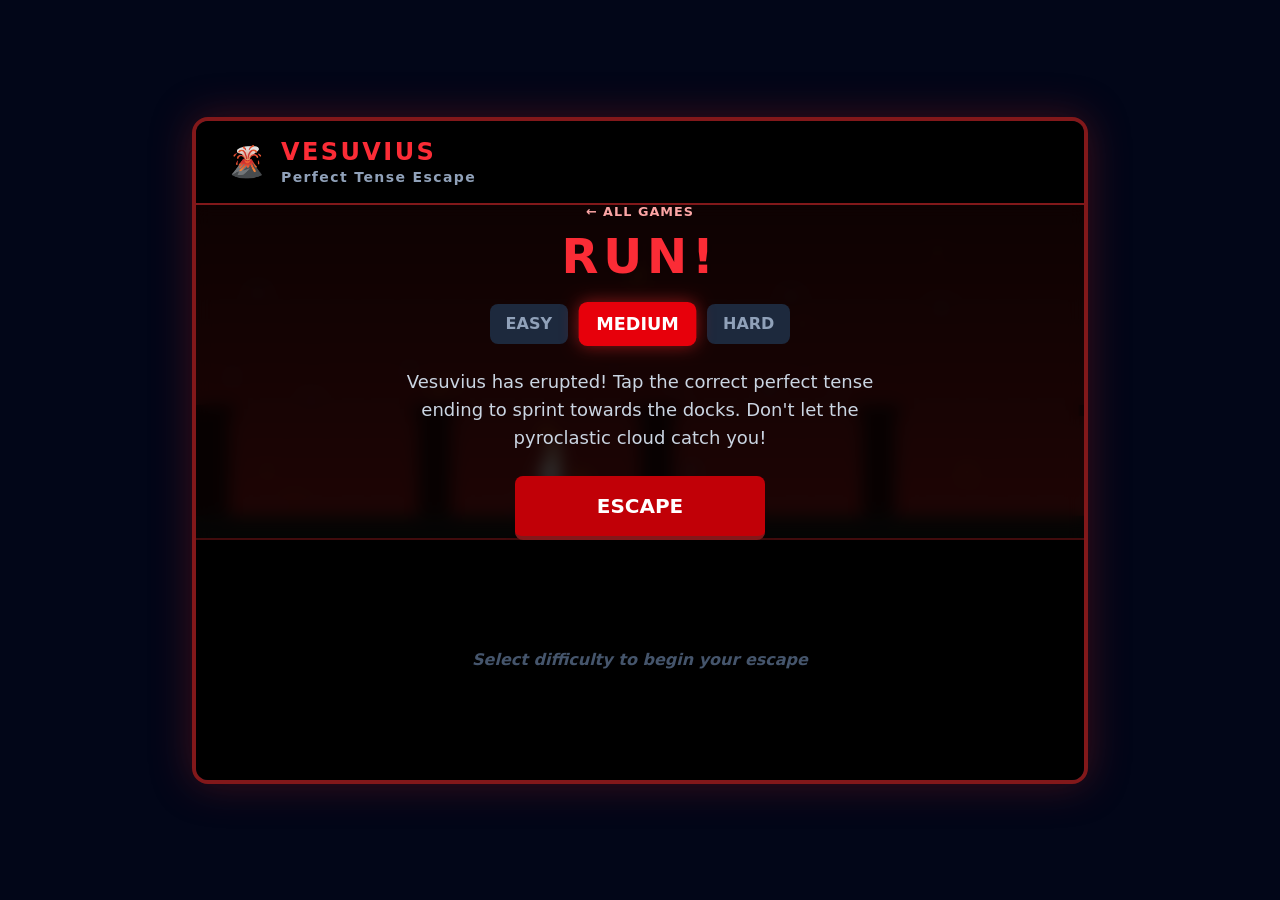
==== games/perfect.html @ 6fab9525 "Publish inTense Latin Games" ====
<!DOCTYPE html>
<html lang="en">
<head>
    <meta charset="UTF-8">
    <meta name="viewport" content="width=device-width, initial-scale=1.0">
    <title>Escape From Vesuvius</title>
    <link rel="stylesheet" href="tailwind.css">
    <style>
        body, html { margin: 0; padding: 0; width: 100%; height: 100%; touch-action: manipulation; }
        .touch-manipulation { touch-action: manipulation; }
        .arcade-home-link {
            display: inline-block;
            margin-bottom: 0.65rem;
            color: #fca5a5;
            font-size: 0.8rem;
            font-weight: 800;
            letter-spacing: 0.08em;
            text-decoration: none;
            text-transform: uppercase;
        }
        .arcade-home-link:hover,
        .arcade-home-link:focus-visible { color: #fecaca; text-decoration: underline; }
    </style>
</head>
<body class="min-h-screen bg-slate-950 text-white font-sans flex flex-col items-center justify-center p-2 md:p-4 selection:bg-red-900 selection:text-white">

    <div class="max-w-4xl w-full bg-slate-900 rounded-2xl border-4 border-red-900 shadow-[0_0_40px_rgba(153,27,27,0.4)] overflow-hidden flex flex-col h-[95vh] md:h-auto relative">
        
        <!-- Header / HUD -->
        <div class="bg-black p-3 md:p-4 border-b-2 border-red-900 flex justify-between items-center px-2 md:px-8 shrink-0">
            <div class="flex items-center space-x-2 md:space-x-4">
                <div class="text-2xl md:text-3xl">🌋</div>
                <div>
                    <h1 class="text-sm md:text-2xl font-black text-red-500 uppercase tracking-widest leading-tight">Vesuvius</h1>
                    <h2 class="text-[10px] md:text-sm text-slate-400 font-bold tracking-widest hidden md:block">Perfect Tense Escape</h2>
                </div>
            </div>
            
            <div id="hud-container" class="flex space-x-2 md:space-x-4 text-center hidden">
                <div class="bg-slate-900 p-1 md:p-2 rounded border border-red-900 min-w-[70px] md:min-w-[110px]">
                    <div class="text-[9px] md:text-xs text-slate-400 uppercase">Cloud Gap</div>
                    <div id="gap-hud" class="text-sm md:text-xl font-bold text-amber-500">100 m</div>
                </div>
                <div class="bg-slate-900 p-1 md:p-2 rounded border border-slate-700 min-w-[70px] md:min-w-[110px]">
                    <div class="text-[9px] md:text-xs text-slate-400 uppercase">Port Dist.</div>
                    <div id="dist-hud" class="text-sm md:text-xl font-bold text-blue-400">1000 m</div>
                </div>
            </div>
        </div>

        <div class="relative flex-grow min-h-[200px] md:min-h-[300px]">
            <canvas 
                id="gameCanvas" 
                width="800" 
                height="300" 
                class="w-full h-full object-cover bg-red-950 block shadow-inner"
            ></canvas>
            
            <!-- Start Menu Overlay -->
            <div id="start-overlay" class="absolute inset-0 bg-black/80 flex flex-col items-center justify-center backdrop-blur-sm p-4 z-20">
                <a href="../" class="arcade-home-link">← All games</a>
                <h2 class="text-4xl md:text-5xl font-black text-red-500 mb-2 uppercase drop-shadow-lg text-center tracking-widest">RUN!</h2>
                
                <div class="flex space-x-2 md:space-x-4 mb-6 mt-4" id="difficulty-btns">
                    <button data-level="easy" class="diff-btn px-4 py-2 rounded-lg font-bold uppercase transition-all bg-slate-800 text-slate-400 hover:bg-slate-700">easy</button>
                    <button data-level="medium" class="diff-btn px-4 py-2 rounded-lg font-bold uppercase transition-all bg-red-600 text-white shadow-[0_0_15px_rgba(220,38,38,0.6)] scale-110">medium</button>
                    <button data-level="hard" class="diff-btn px-4 py-2 rounded-lg font-bold uppercase transition-all bg-slate-800 text-slate-400 hover:bg-slate-700">hard</button>
                </div>

                <p class="text-sm md:text-lg text-slate-300 mb-6 max-w-lg text-center hidden md:block">
                    Vesuvius has erupted! Tap the correct perfect tense ending to sprint towards the docks. Don't let the pyroclastic cloud catch you!
                </p>
                
                <button 
                    id="start-btn"
                    class="px-8 py-3 md:py-4 bg-red-700 hover:bg-red-600 text-white font-bold text-lg md:text-xl rounded-lg shadow-lg hover:shadow-red-500/50 transition-all border-b-4 border-red-900 active:border-b-0 active:translate-y-1 w-full max-w-[250px]"
                >
                    ESCAPE
                </button>
            </div>

            <!-- Win Overlay -->
            <div id="win-overlay" class="absolute inset-0 bg-blue-900/90 flex flex-col items-center justify-center backdrop-blur-md z-20 hidden">
                <h2 class="text-4xl md:text-5xl font-black text-white mb-2 uppercase drop-shadow-lg">SURVIVED</h2>
                <p class="text-lg md:text-xl text-blue-200 mb-6 font-bold text-center">You reached the ships and escaped Pompeii!</p>
                <button class="restart-btn px-6 py-3 bg-white text-blue-900 font-bold rounded shadow-lg hover:bg-blue-100 active:scale-95">Play Again</button>
            </div>

            <!-- Lose Overlay -->
            <div id="lose-overlay" class="absolute inset-0 bg-black/95 flex flex-col items-center justify-center backdrop-blur-md z-20 hidden">
                <h2 class="text-4xl md:text-6xl font-black text-red-600 mb-2 uppercase drop-shadow-[0_0_20px_rgba(220,38,38,0.8)]">CONSUMED</h2>
                <p class="text-lg md:text-xl text-red-300 mb-6 font-bold text-center">The ash cloud overtook you.</p>
                <button class="restart-btn px-6 py-3 bg-red-900 text-white font-bold rounded shadow-lg border border-red-500 hover:bg-red-700 active:scale-95">Try Again</button>
            </div>
        </div>

        <div class="bg-black p-4 md:p-6 shrink-0 border-t-2 border-red-900/50">
            <div class="max-w-2xl mx-auto flex flex-col items-center w-full">
                
                <div id="play-area" class="w-full hidden">
                    <!-- Prompt -->
                    <div class="text-center mb-4 md:mb-6">
                        <div class="text-sm md:text-base font-bold text-slate-500 uppercase tracking-wider mb-1">Translate: <span id="prompt-eng" class="text-white">""</span></div>
                        <div class="text-2xl md:text-4xl font-black text-white bg-slate-900 px-6 py-2 rounded-xl border border-slate-800 shadow-inner inline-block">
                            <span id="prompt-stem" class="text-red-500"></span>
                            <span class="text-slate-600 tracking-widest">_ _ _</span>
                        </div>
                    </div>

                    <!-- Tap Grid -->
                    <div id="tap-grid" class="grid grid-cols-3 gap-3 md:gap-4 w-full">
                        <!-- Buttons injected via JS -->
                    </div>
                </div>

                <div id="waiting-area" class="h-48 flex items-center justify-center text-slate-600 font-bold italic text-center">
                    Select difficulty to begin your escape
                </div>

            </div>
        </div>
    </div>

    <script>
        const verbs = [
            // 1st Conjugation (amare -> amav-)
            { eng: "I loved", stem: "amav", ending: "i" },
            { eng: "you (s.) loved", stem: "amav", ending: "isti" },
            { eng: "he/she/it loved", stem: "amav", ending: "it" },
            { eng: "we loved", stem: "amav", ending: "imus" },
            { eng: "you (pl.) loved", stem: "amav", ending: "istis" },
            { eng: "they loved", stem: "amav", ending: "erunt" },
            // 2nd Conjugation (videre -> vid-)
            { eng: "I saw", stem: "vid", ending: "i" },
            { eng: "you (s.) saw", stem: "vid", ending: "isti" },
            { eng: "she saw", stem: "vid", ending: "it" },
            { eng: "we saw", stem: "vid", ending: "imus" },
            { eng: "you (pl.) saw", stem: "vid", ending: "istis" },
            { eng: "they saw", stem: "vid", ending: "erunt" },
            // 3rd Conjugation (dicere -> dix-)
            { eng: "I said", stem: "dix", ending: "i" },
            { eng: "you (s.) said", stem: "dix", ending: "isti" },
            { eng: "he said", stem: "dix", ending: "it" },
            { eng: "we said", stem: "dix", ending: "imus" },
            { eng: "you (pl.) said", stem: "dix", ending: "istis" },
            { eng: "they said", stem: "dix", ending: "erunt" },
            // 4th Conjugation (audire -> audiv-)
            { eng: "I heard", stem: "audiv", ending: "i" },
            { eng: "you (s.) heard", stem: "audiv", ending: "isti" },
            { eng: "he heard", stem: "audiv", ending: "it" },
            { eng: "we heard", stem: "audiv", ending: "imus" },
            { eng: "you (pl.) heard", stem: "audiv", ending: "istis" },
            { eng: "they heard", stem: "audiv", ending: "erunt" }
        ];

        const PERFECT_ENDINGS = ['i', 'isti', 'it', 'imus', 'istis', 'erunt'];

        const ESCAPE_DISTANCE = 50000;
        const MAX_SPEED = 150;

        const DIFFICULTY_SETTINGS = {
            easy: { cloudSpeed: 30, friction: 15, boost: 70, penalty: 5 },
            medium: { cloudSpeed: 45, friction: 20, boost: 55, penalty: 15 },
            hard: { cloudSpeed: 60, friction: 25, boost: 45, penalty: 25 }
        };

        let gameState = 'start';
        let difficulty = 'medium';
        let currentPrompt = null;

        let config = DIFFICULTY_SETTINGS.medium;
        let player = { distance: 1000, speed: 0 };
        let cloud = { distance: 0 };
        let lastTime = 0;
        let ashParticles = [];
        let trackOffset = 0;
        let animationFrameId;

        // DOM Elements
        const canvas = document.getElementById('gameCanvas');
        const ctx = canvas.getContext('2d');
        const hudContainer = document.getElementById('hud-container');
        const gapHud = document.getElementById('gap-hud');
        const distHud = document.getElementById('dist-hud');
        const startOverlay = document.getElementById('start-overlay');
        const winOverlay = document.getElementById('win-overlay');
        const loseOverlay = document.getElementById('lose-overlay');
        const playArea = document.getElementById('play-area');
        const waitingArea = document.getElementById('waiting-area');
        const promptEng = document.getElementById('prompt-eng');
        const promptStem = document.getElementById('prompt-stem');
        const tapGrid = document.getElementById('tap-grid');

        function getRandomVerb() {
            return verbs[Math.floor(Math.random() * verbs.length)];
        }

        function updateGameState(newState) {
            gameState = newState;
            
            // Manage UI Visibility
            startOverlay.classList.toggle('hidden', newState !== 'start');
            winOverlay.classList.toggle('hidden', newState !== 'won');
            loseOverlay.classList.toggle('hidden', newState !== 'lost');
            
            hudContainer.classList.toggle('hidden', newState !== 'running');
            playArea.classList.toggle('hidden', newState !== 'running');
            waitingArea.classList.toggle('hidden', newState === 'running');
            
            if (newState === 'start' || newState === 'lost' || newState === 'won') {
                waitingArea.innerText = newState === 'start' ? 'Select difficulty to begin your escape' : 'Waiting...';
            }
        }

        function generateTapGrid() {
            tapGrid.innerHTML = '';
            PERFECT_ENDINGS.forEach(ending => {
                const btn = document.createElement('button');
                btn.className = "relative overflow-hidden bg-slate-800 hover:bg-slate-700 active:bg-slate-900 active:scale-95 text-white font-black text-xl md:text-3xl py-4 md:py-6 rounded-xl border-b-4 border-slate-950 shadow-[inset_0_2px_4px_rgba(255,255,255,0.1)] transition-all select-none touch-manipulation";
                
                const span = document.createElement('span');
                span.className = "relative z-10 lowercase";
                span.innerText = `-${ending}`;
                
                const shine = document.createElement('div');
                shine.className = "absolute top-0 left-0 right-0 h-1/2 bg-gradient-to-b from-white/5 to-transparent rounded-t-xl pointer-events-none";

                btn.appendChild(span);
                btn.appendChild(shine);

                btn.addEventListener('click', () => handleTap(ending));
                tapGrid.appendChild(btn);
            });
        }

        function setupDifficultyButtons() {
            const btns = document.querySelectorAll('.diff-btn');
            btns.forEach(btn => {
                btn.addEventListener('click', (e) => {
                    difficulty = e.target.getAttribute('data-level');
                    btns.forEach(b => {
                        if (b.getAttribute('data-level') === difficulty) {
                            b.className = "diff-btn px-4 py-2 rounded-lg font-bold uppercase transition-all bg-red-600 text-white shadow-[0_0_15px_rgba(220,38,38,0.6)] scale-110";
                        } else {
                            b.className = "diff-btn px-4 py-2 rounded-lg font-bold uppercase transition-all bg-slate-800 text-slate-400 hover:bg-slate-700";
                        }
                    });
                });
            });
        }

        function setPrompt(promptObj) {
            currentPrompt = promptObj;
            if (currentPrompt) {
                promptEng.innerText = `"${currentPrompt.eng}"`;
                promptStem.innerText = currentPrompt.stem;
            }
        }

        function handleTap(ending) {
            if (gameState !== 'running') return;
            
            if (ending === currentPrompt.ending) {
                // Correct answer! Sprint!
                player.speed = Math.min(player.speed + config.boost, MAX_SPEED);
                setPrompt(getRandomVerb());
            } else {
                // Wrong answer! Stumble!
                player.speed = Math.max(player.speed - config.penalty, 0);
            }
        }

        function startGame() {
            config = DIFFICULTY_SETTINGS[difficulty];
            player = { distance: 1000, speed: 0 };
            cloud = { distance: 0 };
            
            updateGameState('running');
            setPrompt(getRandomVerb());
            
            ashParticles = [];
            for(let i=0; i<50; i++) {
                createAshParticle(true);
            }
            
            cancelAnimationFrame(animationFrameId);
            lastTime = performance.now();
            animationFrameId = requestAnimationFrame(gameLoop);
        }

        function createAshParticle(randomY = false) {
            ashParticles.push({
                x: Math.random() * canvas.width,
                y: randomY ? Math.random() * canvas.height : -10,
                vx: (Math.random() - 1) * 50 - 20,
                vy: Math.random() * 50 + 20,
                size: Math.random() * 3 + 1,
                color: Math.random() > 0.8 ? '#f59e0b' : '#4b5563'
            });
        }

        function drawPlayer(x, y, speed, distance) {
            ctx.save();
            ctx.translate(x, y);
            
            const legSwing = Math.sin(distance * 0.1) * (15 + (speed/10));
            const armSwing = Math.cos(distance * 0.1) * (15 + (speed/10));
            const bounce = Math.abs(Math.sin(distance * 0.1)) * 3;

            ctx.translate(0, -bounce);

            // Back Arm
            ctx.lineWidth = 4;
            ctx.strokeStyle = '#e2c6a9';
            ctx.beginPath();
            ctx.moveTo(0, -20); ctx.lineTo(-armSwing, -5);
            ctx.stroke();

            // Back Leg
            ctx.strokeStyle = '#e2c6a9';
            ctx.beginPath();
            ctx.moveTo(0, 10); ctx.lineTo(-legSwing, 30);
            ctx.stroke();

            // Body
            ctx.fillStyle = '#f3f4f6';
            ctx.beginPath();
            ctx.moveTo(-5, -20);
            ctx.lineTo(5, -20);
            ctx.lineTo(10, 15);
            ctx.lineTo(-10, 15);
            ctx.fill();
            
            // Belt
            ctx.fillStyle = '#8b5a2b';
            ctx.fillRect(-8, 0, 16, 3);

            // Front Leg
            ctx.strokeStyle = '#d6bc98';
            ctx.beginPath();
            ctx.moveTo(0, 10); ctx.lineTo(legSwing, 30);
            ctx.stroke();

            // Front Arm
            ctx.strokeStyle = '#d6bc98';
            ctx.beginPath();
            ctx.moveTo(0, -20); ctx.lineTo(armSwing, -10);
            ctx.stroke();

            // Head
            ctx.fillStyle = '#e2c6a9';
            ctx.beginPath();
            ctx.arc(2, -28, 7, 0, Math.PI*2);
            ctx.fill();

            ctx.restore();
        }

        function drawCloud(x, height, time) {
            ctx.save();
            
            const grad = ctx.createLinearGradient(x - 300, 0, x, 0);
            grad.addColorStop(0, '#000000');
            grad.addColorStop(0.7, '#1f0d0d');
            grad.addColorStop(0.9, '#450a0a');
            grad.addColorStop(1, 'rgba(239, 68, 68, 0)');

            ctx.fillStyle = grad;
            ctx.fillRect(0, 0, x, height);

            ctx.fillStyle = '#1a0505';
            for(let i = 0; i < height; i += 40) {
                const offset = Math.sin((time/200) + i) * 15;
                const pulse = Math.cos((time/150) + i) * 5;
                
                ctx.beginPath();
                ctx.arc(x - 20 + offset, i + 20, 40 + pulse, 0, Math.PI*2);
                ctx.fill();

                if (i % 80 === 0) {
                    ctx.fillStyle = 'rgba(245, 158, 11, 0.4)';
                    ctx.beginPath();
                    ctx.arc(x - 10 + offset, i + 20, 20 + pulse, 0, Math.PI*2);
                    ctx.fill();
                    ctx.fillStyle = '#1a0505'; 
                }
            }

            ctx.restore();
        }

        function gameLoop(time) {
            if (gameState !== 'running' && gameState !== 'start') return; 
            
            const rawDelta = (time - lastTime) / 1000;
            const delta = Math.min(rawDelta, 0.1); 
            lastTime = time;

            // Physics Update
            if (gameState === 'running') {
                player.speed = Math.max(player.speed - (config.friction * delta), 0);
                player.distance += player.speed * delta * 10; 
                cloud.distance += config.cloudSpeed * delta * 10;
                trackOffset = (trackOffset + player.speed * delta * 10) % 400;

                if (Math.random() < 0.3) createAshParticle();

                const gap = player.distance - cloud.distance;
                distHud.innerText = `${Math.max(0, Math.floor((ESCAPE_DISTANCE - player.distance) / 10))} m`;
                
                gapHud.innerText = `${Math.floor(gap / 10)} m`;
                gapHud.className = `text-sm md:text-xl font-bold ${gap < 1500 ? 'text-red-500 animate-pulse' : 'text-amber-500'}`;

                if (gap <= 0) {
                    updateGameState('lost');
                    return; 
                }
                
                if (player.distance >= ESCAPE_DISTANCE) {
                    updateGameState('won');
                    return; 
                }
            }

            // Rendering
            const width = canvas.width;
            const height = canvas.height;
            
            // Sky
            const skyGrad = ctx.createLinearGradient(0, 0, 0, height);
            skyGrad.addColorStop(0, '#450a0a');
            skyGrad.addColorStop(1, '#991b1b');
            ctx.fillStyle = skyGrad;
            ctx.fillRect(0, 0, width, height);

            // Background Parallax
            ctx.fillStyle = '#270808';
            for(let i = 0; i < width + 400; i += 200) {
                const pillarX = i - trackOffset;
                ctx.fillRect(pillarX, height - 120, 30, 100);
                ctx.fillRect(pillarX - 5, height - 120, 40, 10);
                ctx.fillRect(pillarX - 10, height - 20, 50, 20);
            }

            // Ground
            ctx.fillStyle = '#1c1917';
            ctx.fillRect(0, height - 20, width, 20);

            // Screen Positioning
            const distToFinish = ESCAPE_DISTANCE - player.distance;
            let cameraX = player.distance - (width * 0.4); 
            
            if (distToFinish < width * 0.6) {
                cameraX = ESCAPE_DISTANCE - (width * 0.9);
            }

            const playerScreenX = player.distance - cameraX;
            const cloudScreenX = cloud.distance - cameraX;
            const portScreenX = ESCAPE_DISTANCE - cameraX;

            // Docks
            if (portScreenX < width + 200) {
                ctx.fillStyle = '#1e3a8a';
                ctx.fillRect(portScreenX, height - 30, width, 30);
                ctx.fillStyle = '#451a03';
                ctx.fillRect(portScreenX, height - 40, 150, 20);
                ctx.fillStyle = '#78350f';
                ctx.fillRect(portScreenX + 80, height - 150, 8, 110);
                ctx.fillStyle = '#fef3c7';
                ctx.beginPath();
                ctx.moveTo(portScreenX + 85, height - 140);
                ctx.lineTo(portScreenX + 140, height - 100);
                ctx.lineTo(portScreenX + 85, height - 60);
                ctx.fill();
            }

            if (gameState !== 'lost') {
                drawPlayer(playerScreenX, height - 50, player.speed, player.distance);
            }

            drawCloud(cloudScreenX, height, time);

            // Particles
            for(let i = ashParticles.length - 1; i >= 0; i--) {
                const pt = ashParticles[i];
                pt.x += pt.vx * delta - (gameState === 'running' ? player.speed * delta * 2 : 0);
                pt.y += pt.vy * delta;
                
                if (pt.y > height || pt.x < 0) {
                    ashParticles.splice(i, 1);
                } else {
                    ctx.fillStyle = pt.color;
                    ctx.beginPath();
                    ctx.arc(pt.x, pt.y, pt.size, 0, Math.PI*2);
                    ctx.fill();
                }
            }

            if (gameState === 'running' || gameState === 'start') {
                animationFrameId = requestAnimationFrame(gameLoop);
            }
        }

        function init() {
            generateTapGrid();
            setupDifficultyButtons();

            document.getElementById('start-btn').addEventListener('click', startGame);
            document.querySelectorAll('.restart-btn').forEach(btn => {
                btn.addEventListener('click', () => updateGameState('start'));
            });

            // Initial visual state
            for(let i=0; i<50; i++) createAshParticle(true);
            lastTime = performance.now();
            animationFrameId = requestAnimationFrame(gameLoop);
        }

        // Start the engine
        window.onload = init;

    </script>
</body>
</html>
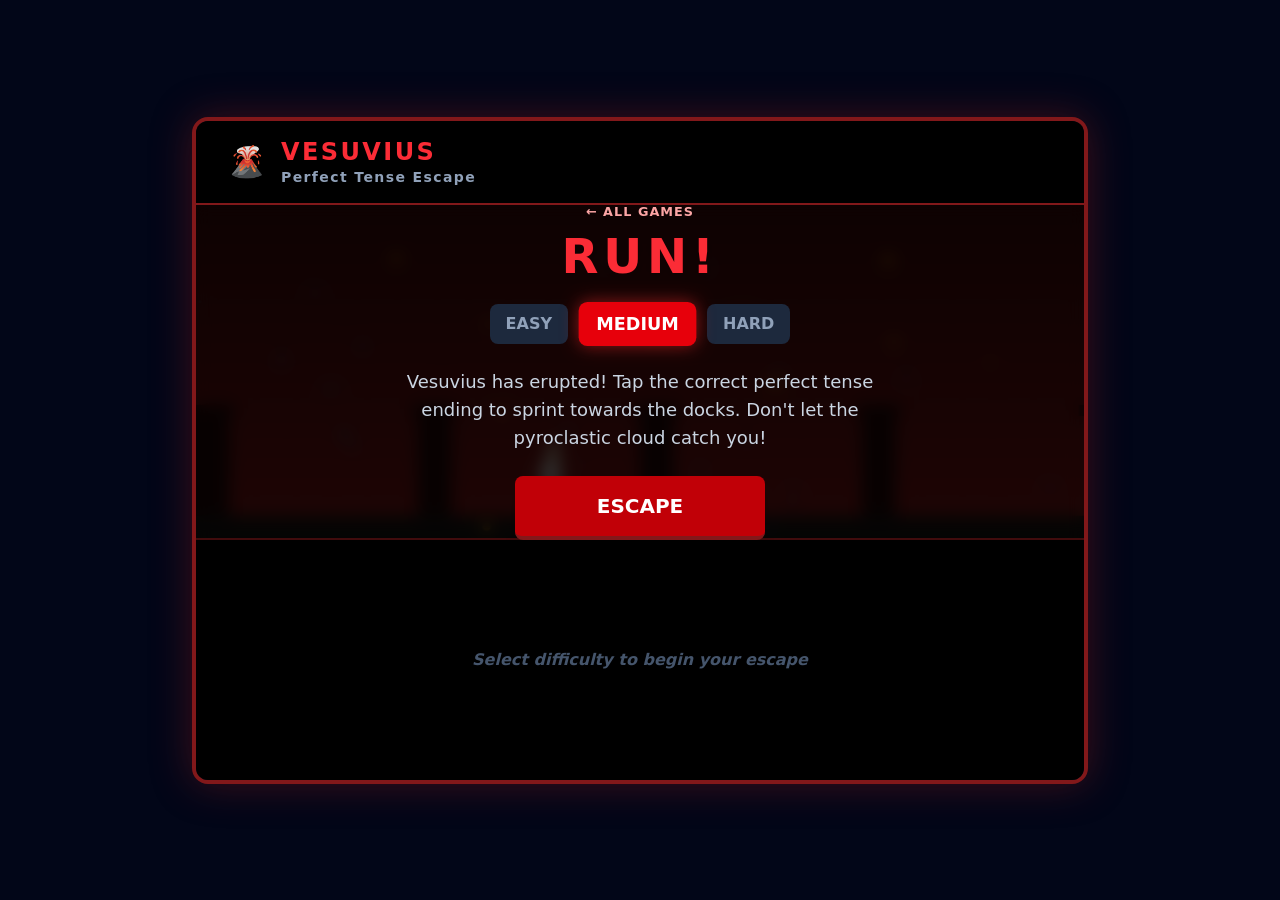
==== commit 0af4dc04: "Restore Pompeii wrong-answer faceplant" ====
--- a/games/perfect.html
+++ b/games/perfect.html
@@ -157,6 +157,7 @@
 
         const ESCAPE_DISTANCE = 50000;
         const MAX_SPEED = 150;
+        const FACEPLANT_DURATION = 1050;
 
         const DIFFICULTY_SETTINGS = {
             easy: { cloudSpeed: 30, friction: 15, boost: 70, penalty: 5 },
@@ -175,6 +176,7 @@
         let ashParticles = [];
         let trackOffset = 0;
         let animationFrameId;
+        let facePlantStartedAt = -Infinity;
 
         // DOM Elements
         const canvas = document.getElementById('gameCanvas');
@@ -258,22 +260,43 @@
         }
 
         function handleTap(ending) {
-            if (gameState !== 'running') return;
+            if (gameState !== 'running' || isFacePlanting()) return;
             
             if (ending === currentPrompt.ending) {
                 // Correct answer! Sprint!
                 player.speed = Math.min(player.speed + config.boost, MAX_SPEED);
                 setPrompt(getRandomVerb());
             } else {
-                // Wrong answer! Stumble!
-                player.speed = Math.max(player.speed - config.penalty, 0);
-            }
+                // Wrong answer! Lose momentum and face-plant before trying again.
+                player.speed = Math.max(player.speed - config.penalty, 0) * 0.15;
+                facePlantStartedAt = performance.now();
+            }
+        }
+
+        function isFacePlanting(time = performance.now()) {
+            return time - facePlantStartedAt < FACEPLANT_DURATION;
+        }
+
+        function getFacePlantAmount(time) {
+            const elapsed = time - facePlantStartedAt;
+            if (elapsed < 0 || elapsed >= FACEPLANT_DURATION) return 0;
+
+            const progress = elapsed / FACEPLANT_DURATION;
+            if (progress < 0.28) {
+                const fallProgress = progress / 0.28;
+                return 1 - Math.pow(1 - fallProgress, 3);
+            }
+            if (progress < 0.72) return 1;
+
+            const recoveryProgress = (progress - 0.72) / 0.28;
+            return 1 - (recoveryProgress * recoveryProgress);
         }
 
         function startGame() {
             config = DIFFICULTY_SETTINGS[difficulty];
             player = { distance: 1000, speed: 0 };
             cloud = { distance: 0 };
+            facePlantStartedAt = -Infinity;
             
             updateGameState('running');
             setPrompt(getRandomVerb());
@@ -299,13 +322,30 @@
             });
         }
 
-        function drawPlayer(x, y, speed, distance) {
+        function drawPlayer(x, y, speed, distance, time) {
+            const facePlantAmount = getFacePlantAmount(time);
+
+            if (facePlantAmount > 0.82) {
+                const impact = (facePlantAmount - 0.82) / 0.18;
+                ctx.save();
+                ctx.fillStyle = `rgba(168, 120, 72, ${0.42 * impact})`;
+                for (let i = 0; i < 4; i++) {
+                    ctx.beginPath();
+                    ctx.arc(x + 29 + (i * 8), y + 27 - ((i % 2) * 5), 3 + (i * 1.4), 0, Math.PI * 2);
+                    ctx.fill();
+                }
+                ctx.restore();
+            }
+
             ctx.save();
-            ctx.translate(x, y);
-            
-            const legSwing = Math.sin(distance * 0.1) * (15 + (speed/10));
-            const armSwing = Math.cos(distance * 0.1) * (15 + (speed/10));
-            const bounce = Math.abs(Math.sin(distance * 0.1)) * 3;
+            ctx.translate(x + (facePlantAmount * 8), y + (facePlantAmount * 26));
+            ctx.rotate(facePlantAmount * Math.PI / 2);
+            
+            const runningLegSwing = Math.sin(distance * 0.1) * (15 + (speed/10));
+            const runningArmSwing = Math.cos(distance * 0.1) * (15 + (speed/10));
+            const legSwing = runningLegSwing * (1 - facePlantAmount) + (12 * facePlantAmount);
+            const armSwing = runningArmSwing * (1 - facePlantAmount) + (22 * facePlantAmount);
+            const bounce = Math.abs(Math.sin(distance * 0.1)) * 3 * (1 - facePlantAmount);
 
             ctx.translate(0, -bounce);
 
@@ -475,7 +515,7 @@
             }
 
             if (gameState !== 'lost') {
-                drawPlayer(playerScreenX, height - 50, player.speed, player.distance);
+                drawPlayer(playerScreenX, height - 50, player.speed, player.distance, time);
             }
 
             drawCloud(cloudScreenX, height, time);
